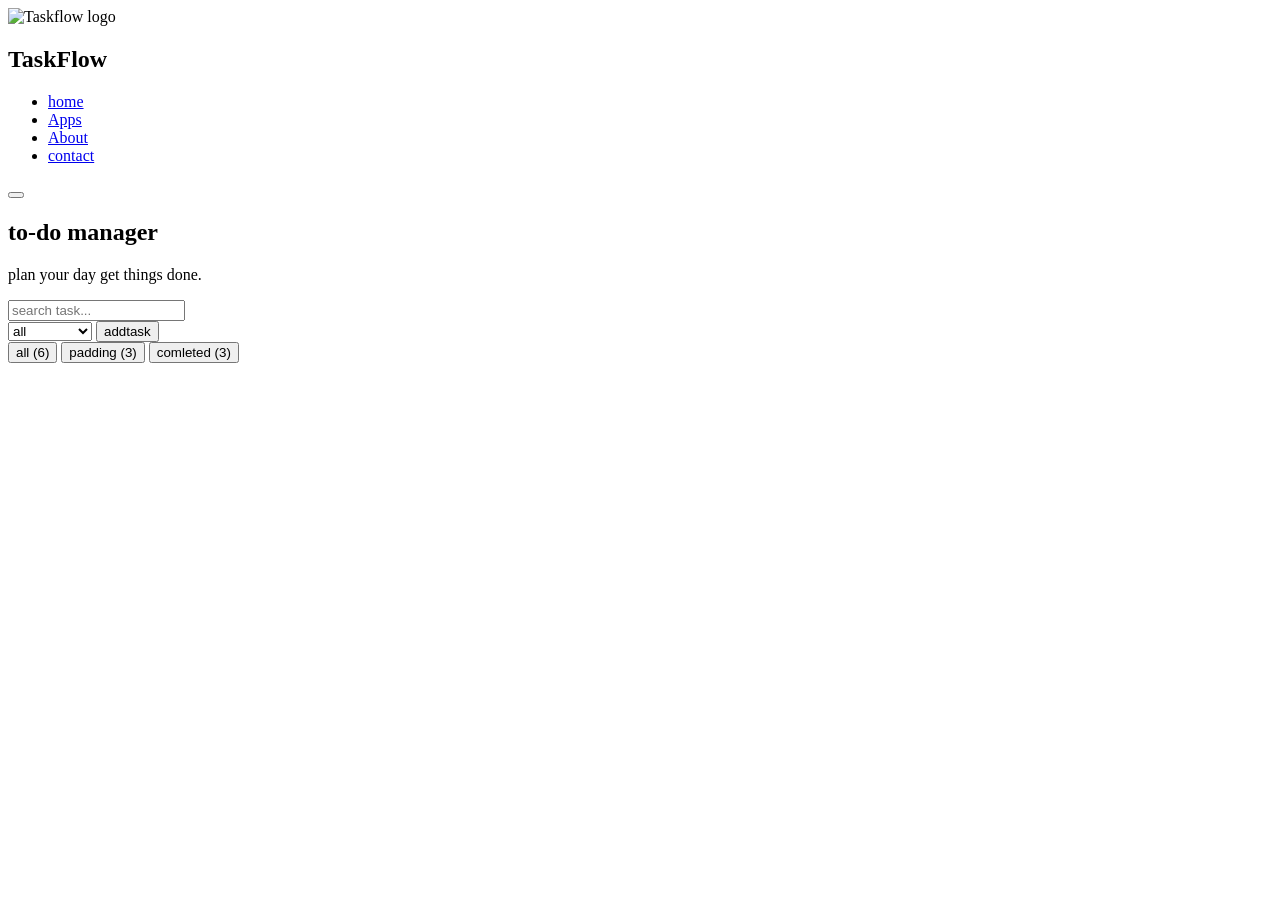
==== Todo-manager.html @ 53b77f0c "working strcture" ====
<!DOCTYPE html>
<html lang="en">
<head>
    <meta charset="UTF-8">
    <meta name="viewport" content="width=device-width, initial-scale=1.0">
    <title>productivity-dashboard</title>
    <link rel="stylesheet" href="Narayan.css">
</head>
<body>
    
    <header class="navbar">
         <div class="logo">
            <img src="logo.y.jpg" alt="Taskflow logo">
            <h2>TaskFlow</h2>
         </div>

         <nav>
            <ul>
                <li><a href="#" class="activa">home</a></li>
                <li><a href="#">Apps</a></li>
                <li><a href="#">About</a></li>
                <li><a href="#">contact</a></li>
    
            </ul>

         </nav>
         <div class="nav-icons">
            <i class="fa-regular fa-bell"></i>

            <i class="fa-regular fa-user"></i>
            <button class="them-btn">
                <i class="fa-solid fa-moon"></i>
            </button>


            </div>
    </header>
    <main class="main-container">
        <section class="page-title">
            <h1>to-do manager</h1>
            <p>plan your day get things done.</p>
        </section>
        <section class="top-controls">
            <div class="search-box">
                <i class="fa-soid fa-magnifying-glass"></i>
                <input type="text" placeholder="search task...">
            </div>
            <select>
                <option>all</option>
                <option>panding</option>
                <option>completed</option>

            </select>
            <button class="add-btn">
                <i class="fa-solid fa-plus"></i>
                addtask
            </button>
        </section>
        <section class="filter-tabs">
            <button class="active-tab">all (6)</button>
            <button>padding (3)</button>
            <button>comleted (3)</button>
           
        </section>
        <section class="task-list">
            <div class="task-card">
                
            </div>
        </section>
    </main>
    
</body>
</html>
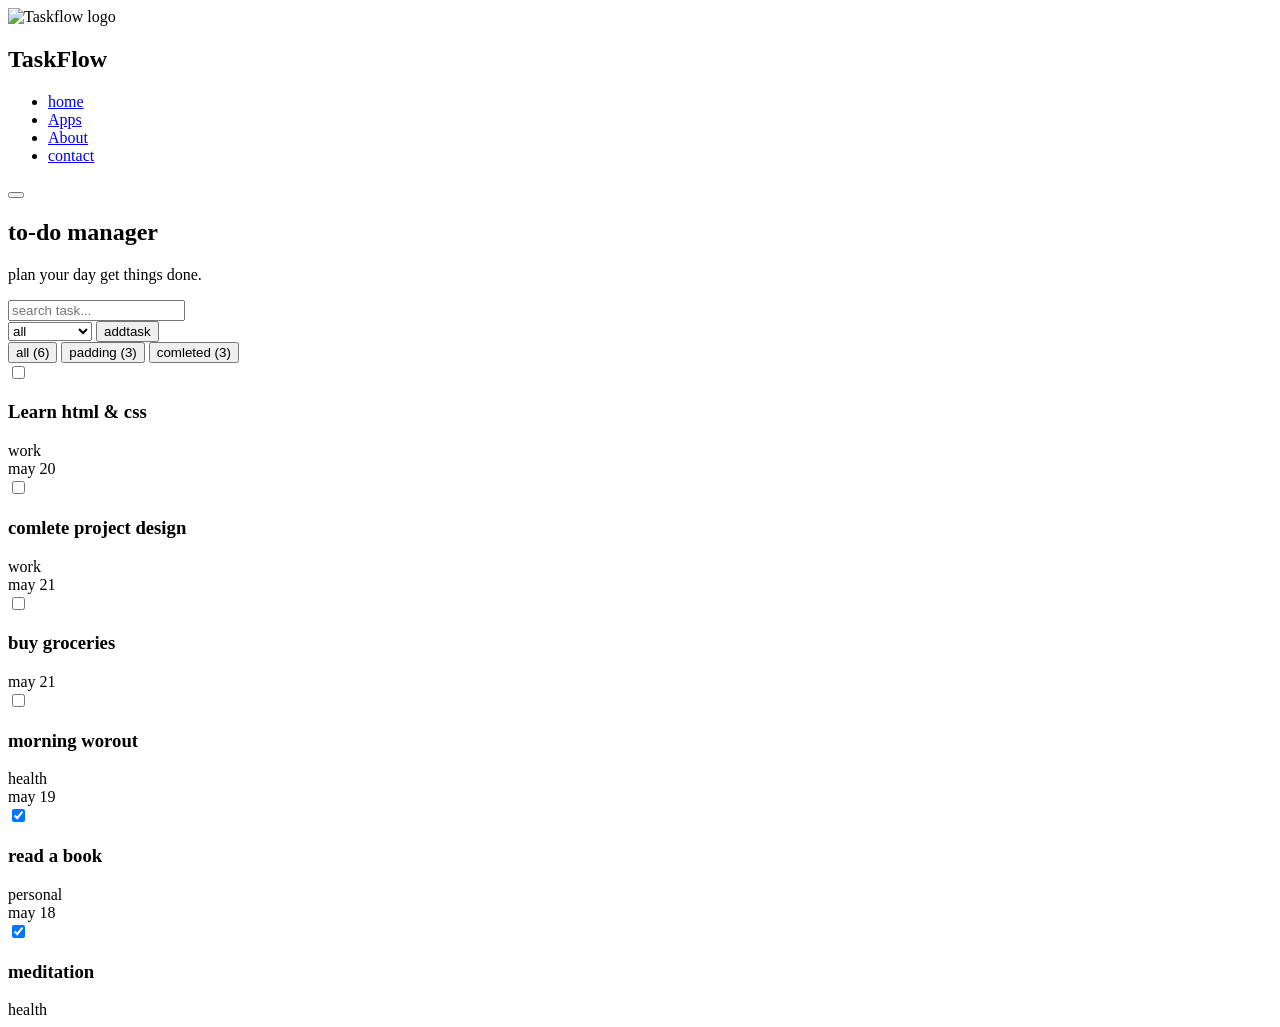
==== commit dd3cd1bf: "ready to html code" ====
--- a/Todo-manager.html
+++ b/Todo-manager.html
@@ -1,30 +1,32 @@
 <!DOCTYPE html>
 <html lang="en">
+
 <head>
     <meta charset="UTF-8">
     <meta name="viewport" content="width=device-width, initial-scale=1.0">
     <title>productivity-dashboard</title>
     <link rel="stylesheet" href="Narayan.css">
 </head>
+
 <body>
-    
+
     <header class="navbar">
-         <div class="logo">
+        <div class="logo">
             <img src="logo.y.jpg" alt="Taskflow logo">
             <h2>TaskFlow</h2>
-         </div>
+        </div>
 
-         <nav>
+        <nav>
             <ul>
                 <li><a href="#" class="activa">home</a></li>
                 <li><a href="#">Apps</a></li>
                 <li><a href="#">About</a></li>
                 <li><a href="#">contact</a></li>
-    
+
             </ul>
 
-         </nav>
-         <div class="nav-icons">
+        </nav>
+        <div class="nav-icons">
             <i class="fa-regular fa-bell"></i>
 
             <i class="fa-regular fa-user"></i>
@@ -33,7 +35,7 @@
             </button>
 
 
-            </div>
+        </div>
     </header>
     <main class="main-container">
         <section class="page-title">
@@ -60,14 +62,87 @@
             <button class="active-tab">all (6)</button>
             <button>padding (3)</button>
             <button>comleted (3)</button>
-           
+
         </section>
         <section class="task-list">
             <div class="task-card">
-                
+                <input type="checkbox">
+                <div class="task-info">
+                    <h3>Learn html & css</h3>
+                    <span class="badge work">work</span>
+                </div>
+                <div class="task-date">
+                    <span>may 20</span>
+                    <i class="fa-regular fa-trash-can"></i>
+
+                </div>
             </div>
+            <div class="task-card">
+                <input type="checkbox">
+                <div class="task-info">
+                    <h3>comlete project design</h3>
+                    <span class="badge work">work</span>
+
+                </div>
+                <div class="task-date">
+                    <span>may 21</span>
+                    <i class="fa-regular fa-trash-can"></i>
+                </div>
+            </div>
+
+            <div class="task-card">
+                <input type="checkbox">
+                <div class="task-into">
+                    <h3>buy groceries</h3>
+
+                    <span class="badge personal"></span>
+                        
+                </div>
+                <div class="task-date">
+                    <span>may 21</span>
+                    <i class="fa-regular fa-trash-can"></i>
+
+                </div>
+            </div>
+            <div class="task-card complete">
+                <input type="checkbox" cheked>
+                <div class="task-info">
+                    <h3>morning worout</h3>
+
+                    <span class="badge health">health</span>
+
+                </div>
+                <div class="task-date">
+                    <span>may 19</span>
+                    <i class="fa-regular fa-trash-can"></i>
+                </div>
+            </div>
+            <!--task 5-->
+            <div class="task-card completed">
+                <input type="checkbox" checked>
+                <div class="task-info">
+                    <h3>read a book</h3>
+                    <span class="badge personal">personal</span>
+
+                </div>
+                <div class="task-date">
+                    <span>may 18</span>
+                    <i class="fa-regular fa-trash-can"></i>
+
+                </div>
+             </div>
+             <!--task 6-->
+             <div class="task-card complete">
+                <input type="checkbox" checked>
+                <div class="task-info">
+                    <h3>meditation</h3>
+                    <span class="badge health">health</span>
+                </div>
+
+             </div>
         </section>
     </main>
-    
+
 </body>
+
 </html>
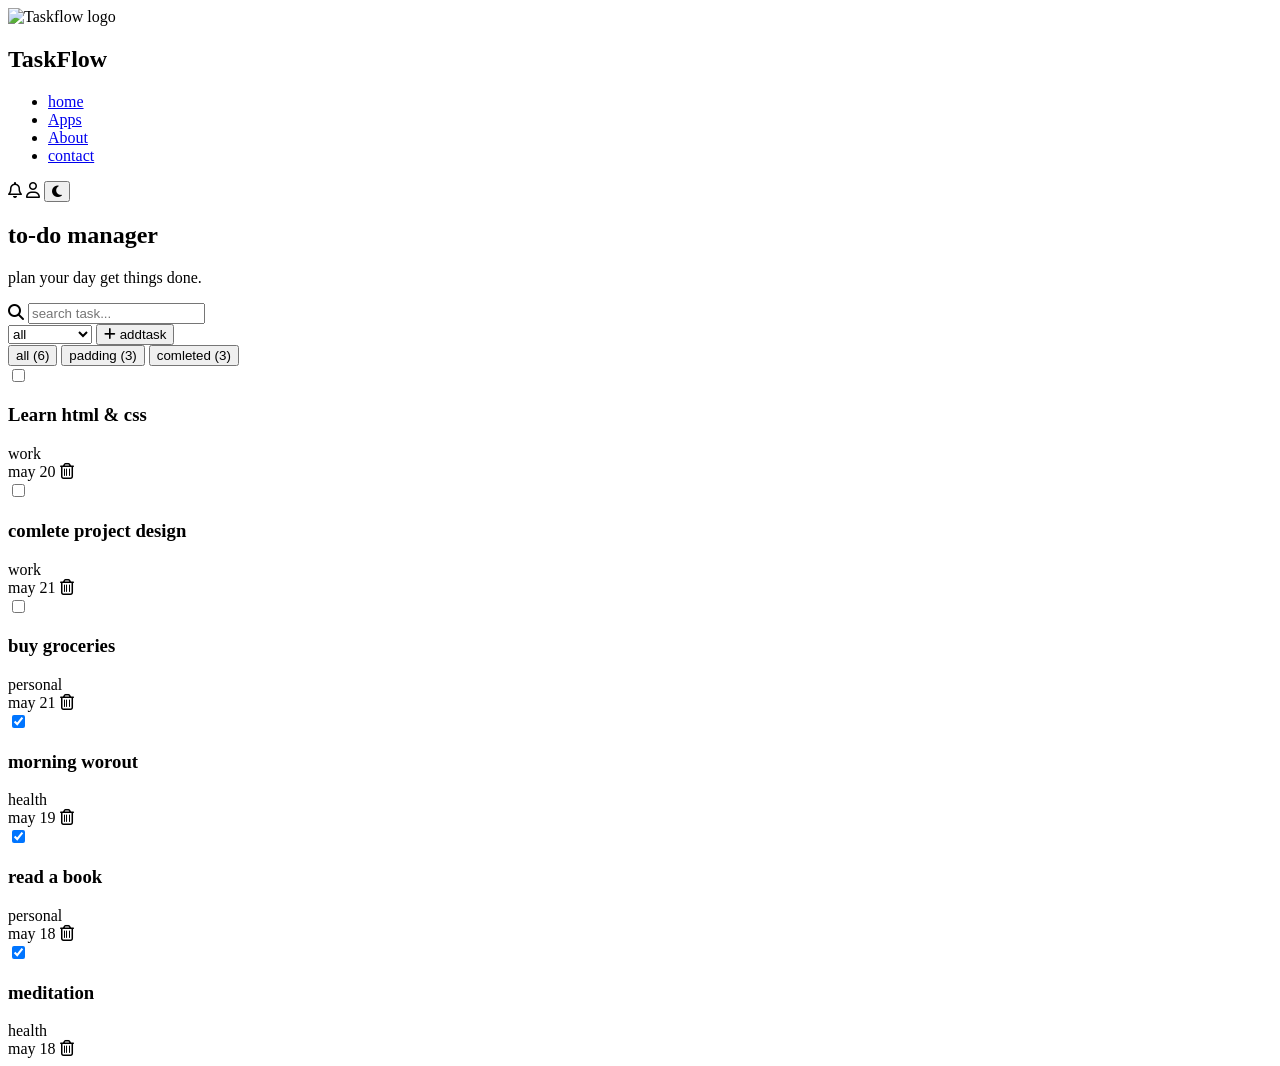
==== commit 3cc21d95: "start disigning" ====
--- a/Todo-manager.html
+++ b/Todo-manager.html
@@ -6,6 +6,7 @@
     <meta name="viewport" content="width=device-width, initial-scale=1.0">
     <title>productivity-dashboard</title>
     <link rel="stylesheet" href="Narayan.css">
+       <link rel="stylesheet"href="https://cdnjs.cloudflare.com/ajax/libs/font-awesome/6.7.2/css/all.min.css">
 </head>
 
 <body>
@@ -18,7 +19,7 @@
 
         <nav>
             <ul>
-                <li><a href="#" class="activa">home</a></li>
+                <li><a href="#" class="active">home</a></li>
                 <li><a href="#">Apps</a></li>
                 <li><a href="#">About</a></li>
                 <li><a href="#">contact</a></li>
@@ -30,7 +31,7 @@
             <i class="fa-regular fa-bell"></i>
 
             <i class="fa-regular fa-user"></i>
-            <button class="them-btn">
+            <button class="theme-btn">
                 <i class="fa-solid fa-moon"></i>
             </button>
 
@@ -44,12 +45,12 @@
         </section>
         <section class="top-controls">
             <div class="search-box">
-                <i class="fa-soid fa-magnifying-glass"></i>
+                <i class="fa-solid fa-magnifying-glass"></i>
                 <input type="text" placeholder="search task...">
             </div>
             <select>
                 <option>all</option>
-                <option>panding</option>
+                <option>pending</option>
                 <option>completed</option>
 
             </select>
@@ -92,10 +93,10 @@
 
             <div class="task-card">
                 <input type="checkbox">
-                <div class="task-into">
+                <div class="task-info">
                     <h3>buy groceries</h3>
 
-                    <span class="badge personal"></span>
+                    <span class="badge personal">personal</span>
                         
                 </div>
                 <div class="task-date">
@@ -105,7 +106,7 @@
                 </div>
             </div>
             <div class="task-card complete">
-                <input type="checkbox" cheked>
+                <input type="checkbox" checked>
                 <div class="task-info">
                     <h3>morning worout</h3>
 
@@ -118,7 +119,7 @@
                 </div>
             </div>
             <!--task 5-->
-            <div class="task-card completed">
+            <div class="task-card complete">
                 <input type="checkbox" checked>
                 <div class="task-info">
                     <h3>read a book</h3>
@@ -138,6 +139,10 @@
                     <h3>meditation</h3>
                     <span class="badge health">health</span>
                 </div>
+                <div class="task-date">
+                    <span>may 18</span>
+                    <i class="fa-regular fa-trash-can"></i>
+                </div>
 
              </div>
         </section>
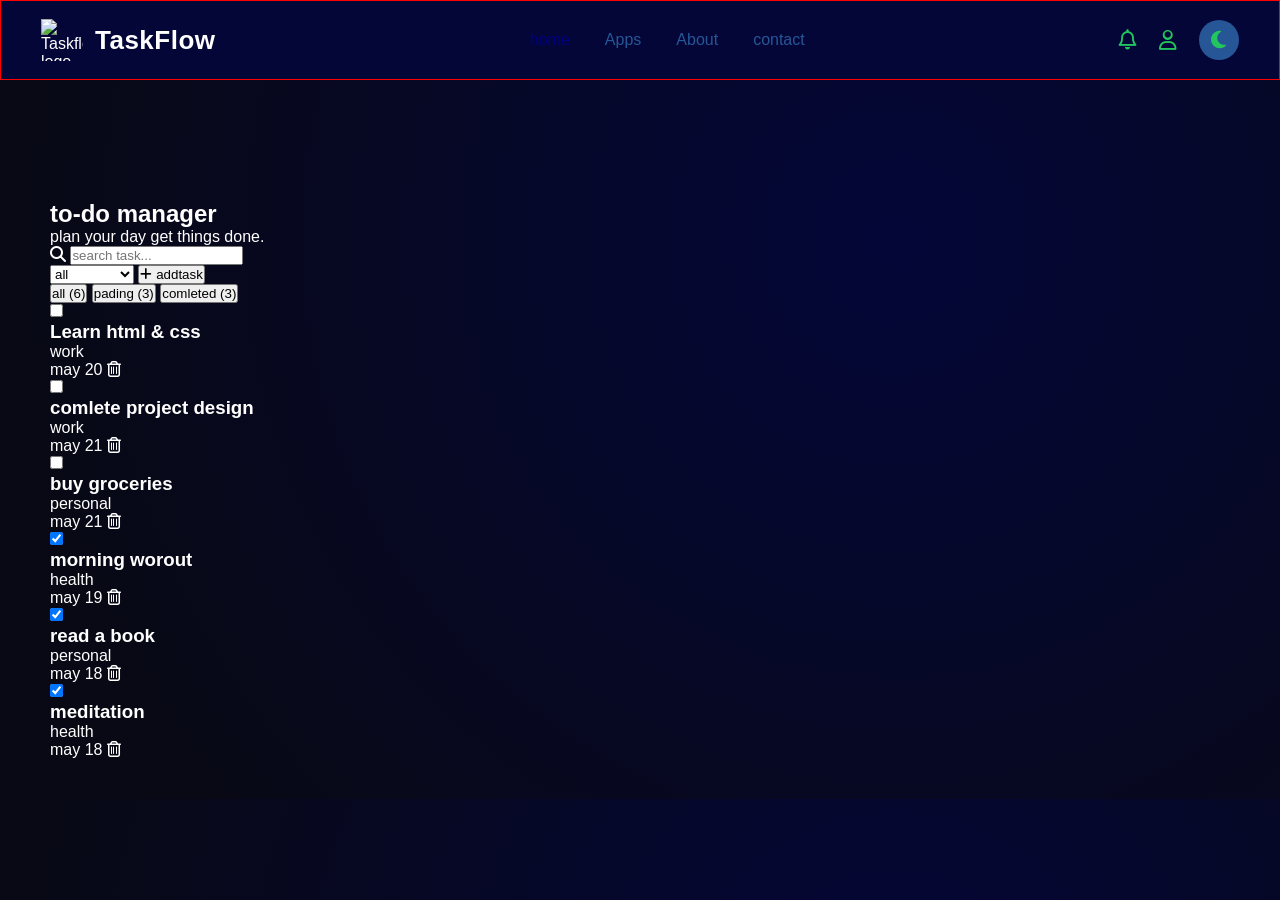
==== commit b088a0e3: "Create TaskFlow navbar and todo manager UI structure" ====
--- a/Todo-manager.html
+++ b/Todo-manager.html
@@ -5,8 +5,8 @@
     <meta charset="UTF-8">
     <meta name="viewport" content="width=device-width, initial-scale=1.0">
     <title>productivity-dashboard</title>
-    <link rel="stylesheet" href="Narayan.css">
-       <link rel="stylesheet"href="https://cdnjs.cloudflare.com/ajax/libs/font-awesome/6.7.2/css/all.min.css">
+    <link rel="stylesheet" href="Todo-manager.css">
+    <link rel="stylesheet" href="https://cdnjs.cloudflare.com/ajax/libs/font-awesome/6.7.2/css/all.min.css">
 </head>
 
 <body>
@@ -61,7 +61,7 @@
         </section>
         <section class="filter-tabs">
             <button class="active-tab">all (6)</button>
-            <button>padding (3)</button>
+            <button>pading (3)</button>
             <button>comleted (3)</button>
 
         </section>
@@ -97,7 +97,7 @@
                     <h3>buy groceries</h3>
 
                     <span class="badge personal">personal</span>
-                        
+
                 </div>
                 <div class="task-date">
                     <span>may 21</span>
@@ -131,9 +131,9 @@
                     <i class="fa-regular fa-trash-can"></i>
 
                 </div>
-             </div>
-             <!--task 6-->
-             <div class="task-card complete">
+            </div>
+            <!--task 6-->
+            <div class="task-card complete">
                 <input type="checkbox" checked>
                 <div class="task-info">
                     <h3>meditation</h3>
@@ -144,7 +144,7 @@
                     <i class="fa-regular fa-trash-can"></i>
                 </div>
 
-             </div>
+            </div>
         </section>
     </main>
 
--- a/Todo-manager.css
+++ b/Todo-manager.css
@@ -0,0 +1,143 @@
+*{
+    margin: 0;
+    padding:0;
+    box-sizing: border-box;
+    font-family: "inter",Arial, Helvetica, sans-serif;    
+}
+html{
+    scroll-behavior:smooth;
+
+}
+body{
+    background: #0f172a;
+    color:#FFFFFF;
+}
+
+:root{
+    --bg-color:#of172a;
+    --navbar-color:#111827;
+    --card-color:#1e293b;
+    --card-hover:#273449;
+    --primary:#7c3aed;
+    --primary-light:a855f7;
+    --text-color:#ffffff;
+    --secondary-text:#94a3b8;
+    --border-color:#334155;
+    --success:#22c55e;
+    --danger:#
+
+}
+body.light-mode{
+    --bg--color:#080914;
+    --navbar-color:#ffffff;
+    --card-color:#ffffff;
+    --card-hover:red;
+    --text-color:#111827;
+    --secondary-text:#275697;
+    --border-color:#cbd5e1;
+}
+body{
+   background:var(--bg--color);
+    background-color: #05082f; 
+    background-image: radial-gradient(circle at 70% 30%, #040638 0%, #080914 85%);
+    
+}
+.navbar{
+    height:80px;
+    width: 100%;
+    background-color:#040638;
+    display:flex;
+    align-items: center;
+    justify-content: space-between;
+    padding: 0 40px;
+    /* position:fixed;
+    top:0;
+    left:0;
+    z-index:1000; */
+    border:1px solid red;
+}
+.logo{
+    display:flex;
+    align-items: center;
+    gap:12px;
+}
+.logo img{
+
+    width:42px;
+
+    height:42px;
+
+    object-fit:contain;
+
+}
+
+
+.logo h2{
+
+    font-size:26px;
+
+    font-weight:700;
+
+    letter-spacing:.5px;
+
+    color:var(--text-color);
+
+}
+nav ul{
+    display: flex;
+    list-style: none;
+    gap:35px;
+
+}
+nav ul li a{
+    text-decoration: none;
+    color:#275697;
+    font-size:16px;
+    font-weight: 500;
+    transition:0.3s;
+}
+nav ul li a:hover{
+    color:rgb(27, 27, 140)
+}
+nav ul li a.active{
+    color: navy;
+
+}
+.nav-icons{
+    display:flex;
+    align-items: center;
+    gap: 22px;
+
+}
+.nav-icons i{
+    font-size:20px;
+    cursor: pointer;
+    color: #22c55e;
+    transition:  0.3s;
+
+}
+.nav-icons i:hover{
+    color: red;
+
+}
+.theme-btn{
+    width: 40px;
+    height: 40px;
+    border-radius:50%;
+    border: none;
+    background-color: #275697;
+     color:blue;
+     cursor: pointer;
+     transition:3s;
+
+}
+.theme-btn:hover{
+    background-color: #22c55e;
+    color: white;
+
+}
+.main-container{
+    padding: 120px 50px 40px;
+    width: 100%;
+
+}
